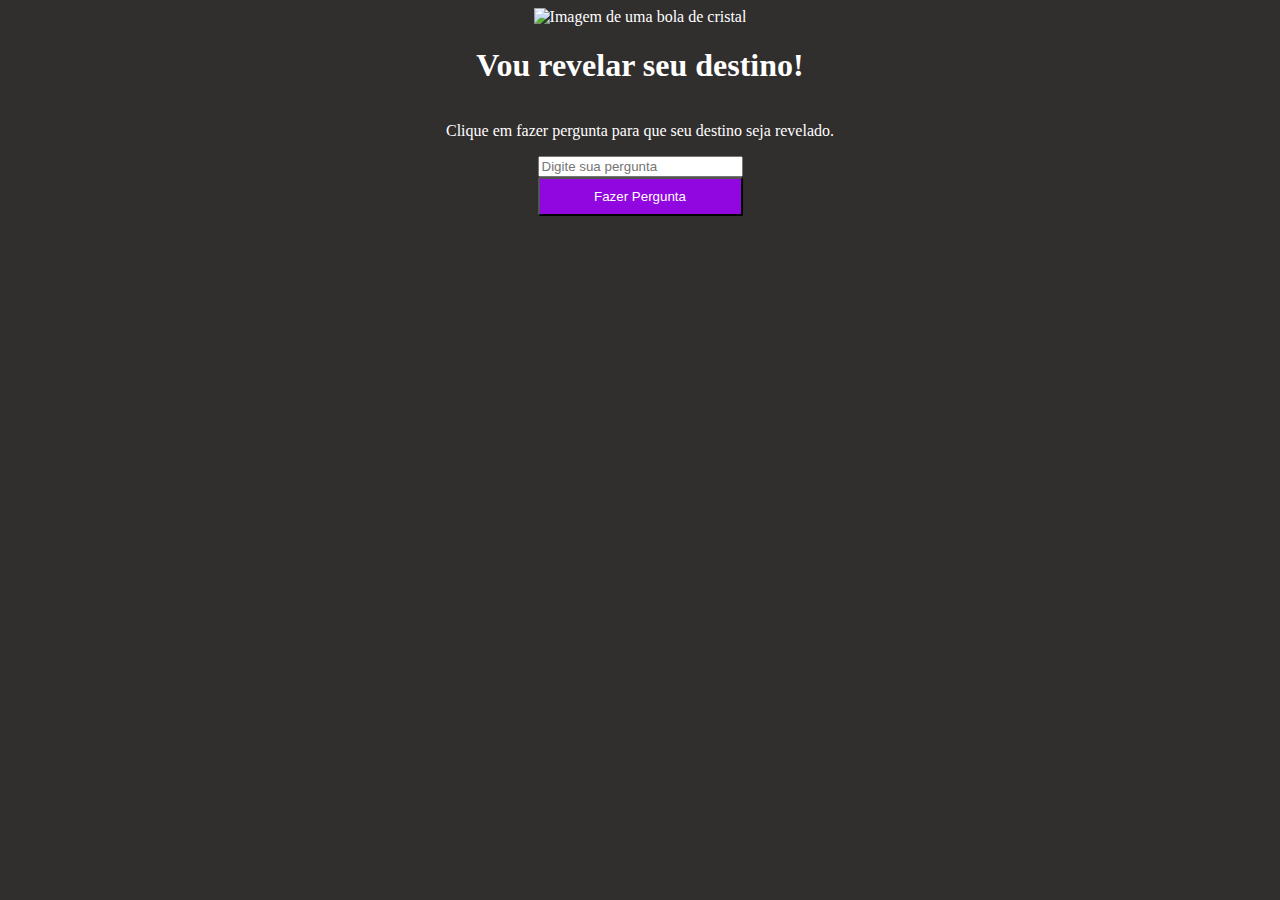
==== index.html @ ad314d61 "aula 1" ====
<!DOCTYPE html>
<html lang="en">

<head>
    <meta charset="UTF-8">
    <meta http-equiv="X-UA-Compatible" content="IE=edge">
    <meta name="viewport" content="width=device-width, initial-scale=1.0">
    <link rel="stylesheet" href="styles.css">

    <title>Explorer</title>
</head>

<body>
    <div id="content">
        <img src="https://gist.githubusercontent.com/maykbrito/0acdf4ce919838ffed50915a31fc5b23/raw/6f4dd01ec3116428ec4c99255944cb9ac7927590/cristal-ball.svg"
            alt="Imagem de uma bola de cristal" />

        <h1>Vou revelar seu destino!</h1>

        <p>Clique em fazer pergunta para que seu destino seja revelado.</p>

        <div id="butao">

            <input class="text" type="text" placeholder="Digite sua pergunta" />

            <button class="btn">Fazer Pergunta</button>

        </div>

    </div>
</body>

</html>
---- styles.css ----
body {
    background-color: rgb(49, 46, 46);
    color: white;
}


#content {
    /* border: 2px solid white; */
    width: auto;
    height: auto;
    display: flex;
    align-items: center;
    flex-direction: column;
}

#butao {
    display: flex;
    flex-direction: column;
}

.btn{
    background-color: #9107e0; 
    text-align: center;
    color: white        ;
    width: 205px;
    border-radius: 2px;
    padding: 10px   ;
    cursor: pointer;
}
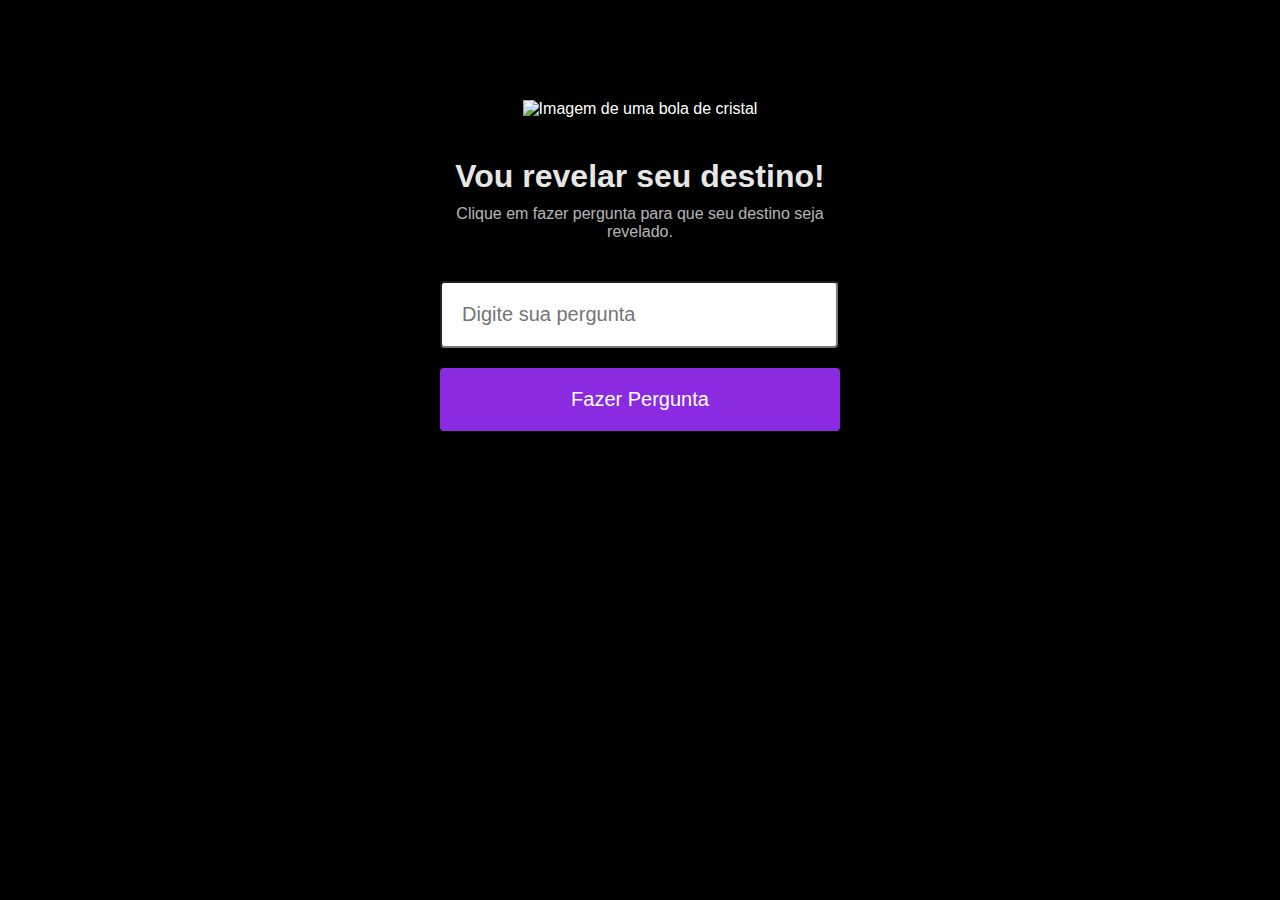
==== commit 114bac38: "css e iniciando o js" ====
--- a/index.html
+++ b/index.html
@@ -11,23 +11,17 @@
 </head>
 
 <body>
-    <div id="content">
+    <div id="container">
         <img src="https://gist.githubusercontent.com/maykbrito/0acdf4ce919838ffed50915a31fc5b23/raw/6f4dd01ec3116428ec4c99255944cb9ac7927590/cristal-ball.svg"
             alt="Imagem de uma bola de cristal" />
 
         <h1>Vou revelar seu destino!</h1>
-
+        
         <p>Clique em fazer pergunta para que seu destino seja revelado.</p>
 
-        <div id="butao">
-
-            <input class="text" type="text" placeholder="Digite sua pergunta" />
-
-            <button class="btn">Fazer Pergunta</button>
-
-        </div>
-
+        <input type="text" placeholder="Digite sua pergunta" />
+        <button onclick="x()">Fazer Pergunta</button>
     </div>
 </body>
-
+    <script src="index.js"></script>
 </html>--- a/styles.css
+++ b/styles.css
@@ -1,29 +1,60 @@
-body {
-    background-color: rgb(49, 46, 46);
-    color: white;
-}
+    * {
+        margin: 0;
+    }
+    
+    body {
+        background-color: black;
+        color: white;
+        text-align: center;
+        font-family: sans-serif; 
+    }
+    
+    #container {
+        margin-top: 100px;
+        width: 80%;
+        max-width: 400px;
+        margin-inline: auto;
+    }
+    
+    h1 {
+        margin-top: 40px;
+        margin-bottom: 10px;
+        opacity: 0.9;
+    }
+    
+    p {
+        margin-bottom: 40px;
+        opacity: 0.7;
+    }
+    
+    input, button {
+        display: block;
 
+    
+        padding: 20px;
+        font-size: 20px;
+        border-radius: 4px;
+    }
+    
+    
+    
 
-#content {
-    /* border: 2px solid white; */
-    width: auto;
-    height: auto;
-    display: flex;
-    align-items: center;
-    flex-direction: column;
-}
+    input{
+        margin-bottom: 20px;
+        font-size: 20px;
+        border-radius: 4px;
+        width: 88.5%;
+    }
 
-#butao {
-    display: flex;
-    flex-direction: column;
-}
+    button{
+        width: 100%;
+        border: none;
+        color: white;
+        background-color: blueviolet;
+        transition: filter 0.2s;
+    }
 
-.btn{
-    background-color: #9107e0; 
-    text-align: center;
-    color: white        ;
-    width: 205px;
-    border-radius: 2px;
-    padding: 10px   ;
-    cursor: pointer;
-}+    button:hover{
+        filter: brightness(1.2);
+        cursor: pointer;
+    }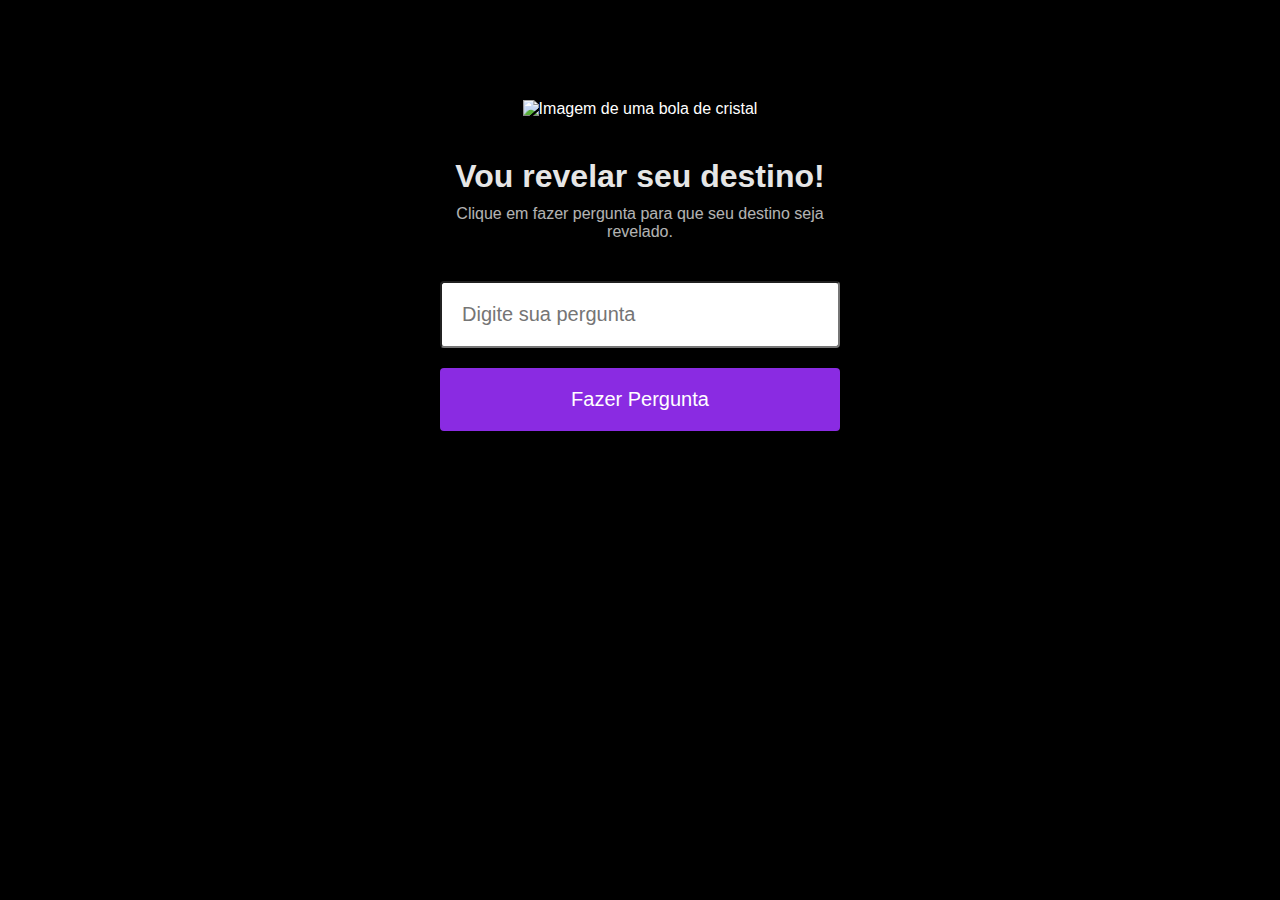
==== commit 3cd076e7: "inserindo o js" ====
--- a/index.html
+++ b/index.html
@@ -3,7 +3,6 @@
 
 <head>
     <meta charset="UTF-8">
-    <meta http-equiv="X-UA-Compatible" content="IE=edge">
     <meta name="viewport" content="width=device-width, initial-scale=1.0">
     <link rel="stylesheet" href="styles.css">
 
@@ -20,7 +19,7 @@
         <p>Clique em fazer pergunta para que seu destino seja revelado.</p>
 
         <input type="text" placeholder="Digite sua pergunta" />
-        <button onclick="x()">Fazer Pergunta</button>
+        <button >Fazer Pergunta</button>
     </div>
 </body>
     <script src="index.js"></script>
--- a/styles.css
+++ b/styles.css
@@ -1,60 +1,56 @@
     * {
         margin: 0;
+        box-sizing: border-box;
     }
-    
+
     body {
         background-color: black;
         color: white;
         text-align: center;
-        font-family: sans-serif; 
+        font-family: sans-serif;
     }
-    
+
     #container {
         margin-top: 100px;
         width: 80%;
         max-width: 400px;
         margin-inline: auto;
     }
-    
+
     h1 {
         margin-top: 40px;
         margin-bottom: 10px;
         opacity: 0.9;
     }
-    
+
     p {
         margin-bottom: 40px;
         opacity: 0.7;
     }
-    
-    input, button {
+
+    input,
+    button {
         display: block;
+        width: 100%;
 
-    
         padding: 20px;
         font-size: 20px;
         border-radius: 4px;
     }
-    
-    
-    
 
-    input{
+    input {
         margin-bottom: 20px;
-        font-size: 20px;
-        border-radius: 4px;
-        width: 88.5%;
     }
 
-    button{
-        width: 100%;
+    button {
         border: none;
+        background-color: blueviolet;
         color: white;
-        background-color: blueviolet;
-        transition: filter 0.2s;
+        transition: filter .2s;
     }
 
-    button:hover{
+    /* pseudo-class :hover */
+    button:hover {
         filter: brightness(1.2);
         cursor: pointer;
     }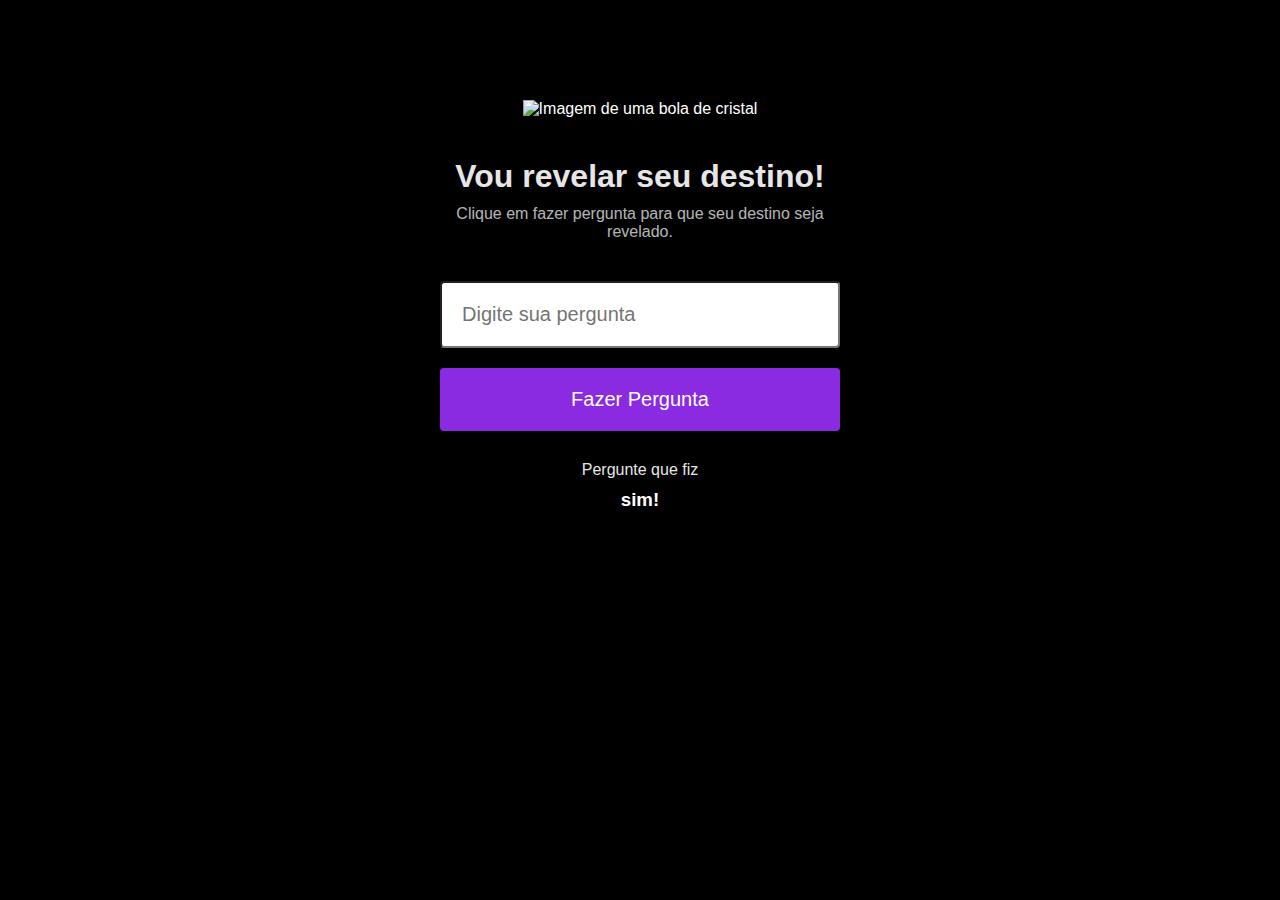
==== commit 92f35b60: "gerando numero e resposta aleatoria" ====
--- a/index.html
+++ b/index.html
@@ -6,7 +6,7 @@
     <meta name="viewport" content="width=device-width, initial-scale=1.0">
     <link rel="stylesheet" href="styles.css">
 
-    <title>Explorer</title>
+    <title>Maratona Explorer - Rocketseat</title>
 </head>
 
 <body>
@@ -15,12 +15,20 @@
             alt="Imagem de uma bola de cristal" />
 
         <h1>Vou revelar seu destino!</h1>
-        
+
         <p>Clique em fazer pergunta para que seu destino seja revelado.</p>
 
         <input type="text" placeholder="Digite sua pergunta" />
-        <button >Fazer Pergunta</button>
+        <button onclick="fazerPergunta()">Fazer Pergunta</button>
+
+        <div>
+            <h3 id="resposta">
+                <div>Pergunte que fiz</div>
+                sim!
+            </h3>
+        </div>
     </div>
 </body>
-    <script src="index.js"></script>
+<script src="index.js"></script>
+
 </html>--- a/styles.css
+++ b/styles.css
@@ -53,4 +53,15 @@
     button:hover {
         filter: brightness(1.2);
         cursor: pointer;
+    }
+
+    #resposta {
+        margin-top: 30px;
+    }
+
+    #resposta div {
+        font-size: 16px;
+        font-weight: normal;
+        opacity: 0.9;
+        margin-bottom: 10px;
     }